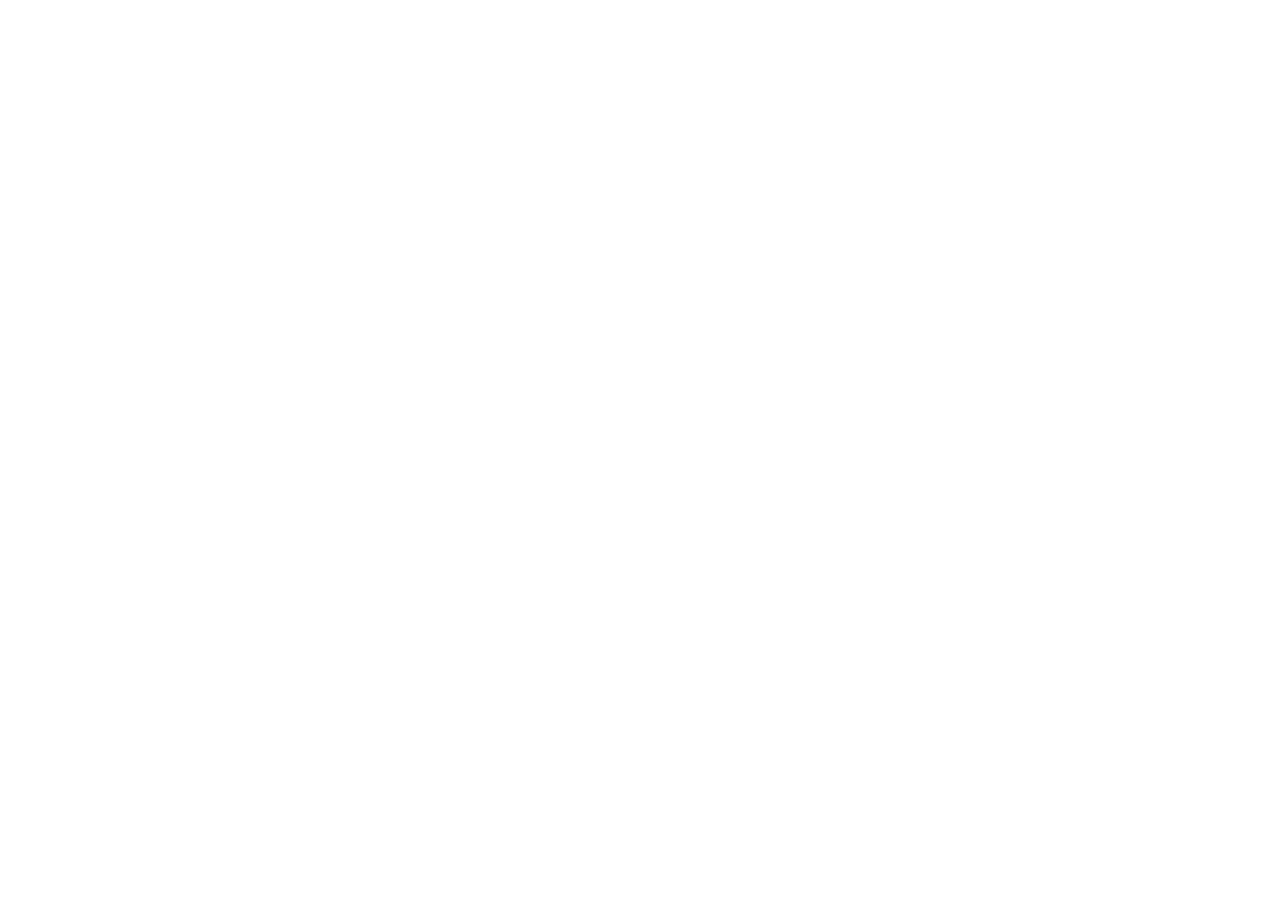
==== portfolio.html @ 70db29a9 "start1" ====
<!DOCTYPE html>
<html lang="en">
<head>
    <meta charset="UTF-8">
    <meta http-equiv="X-UA-Compatible" content="IE=edge">
    <meta name="viewport" content="width=device-width, initial-scale=1.0">
    <title>Document</title>
</head>
<body>
    
</body>
</html>
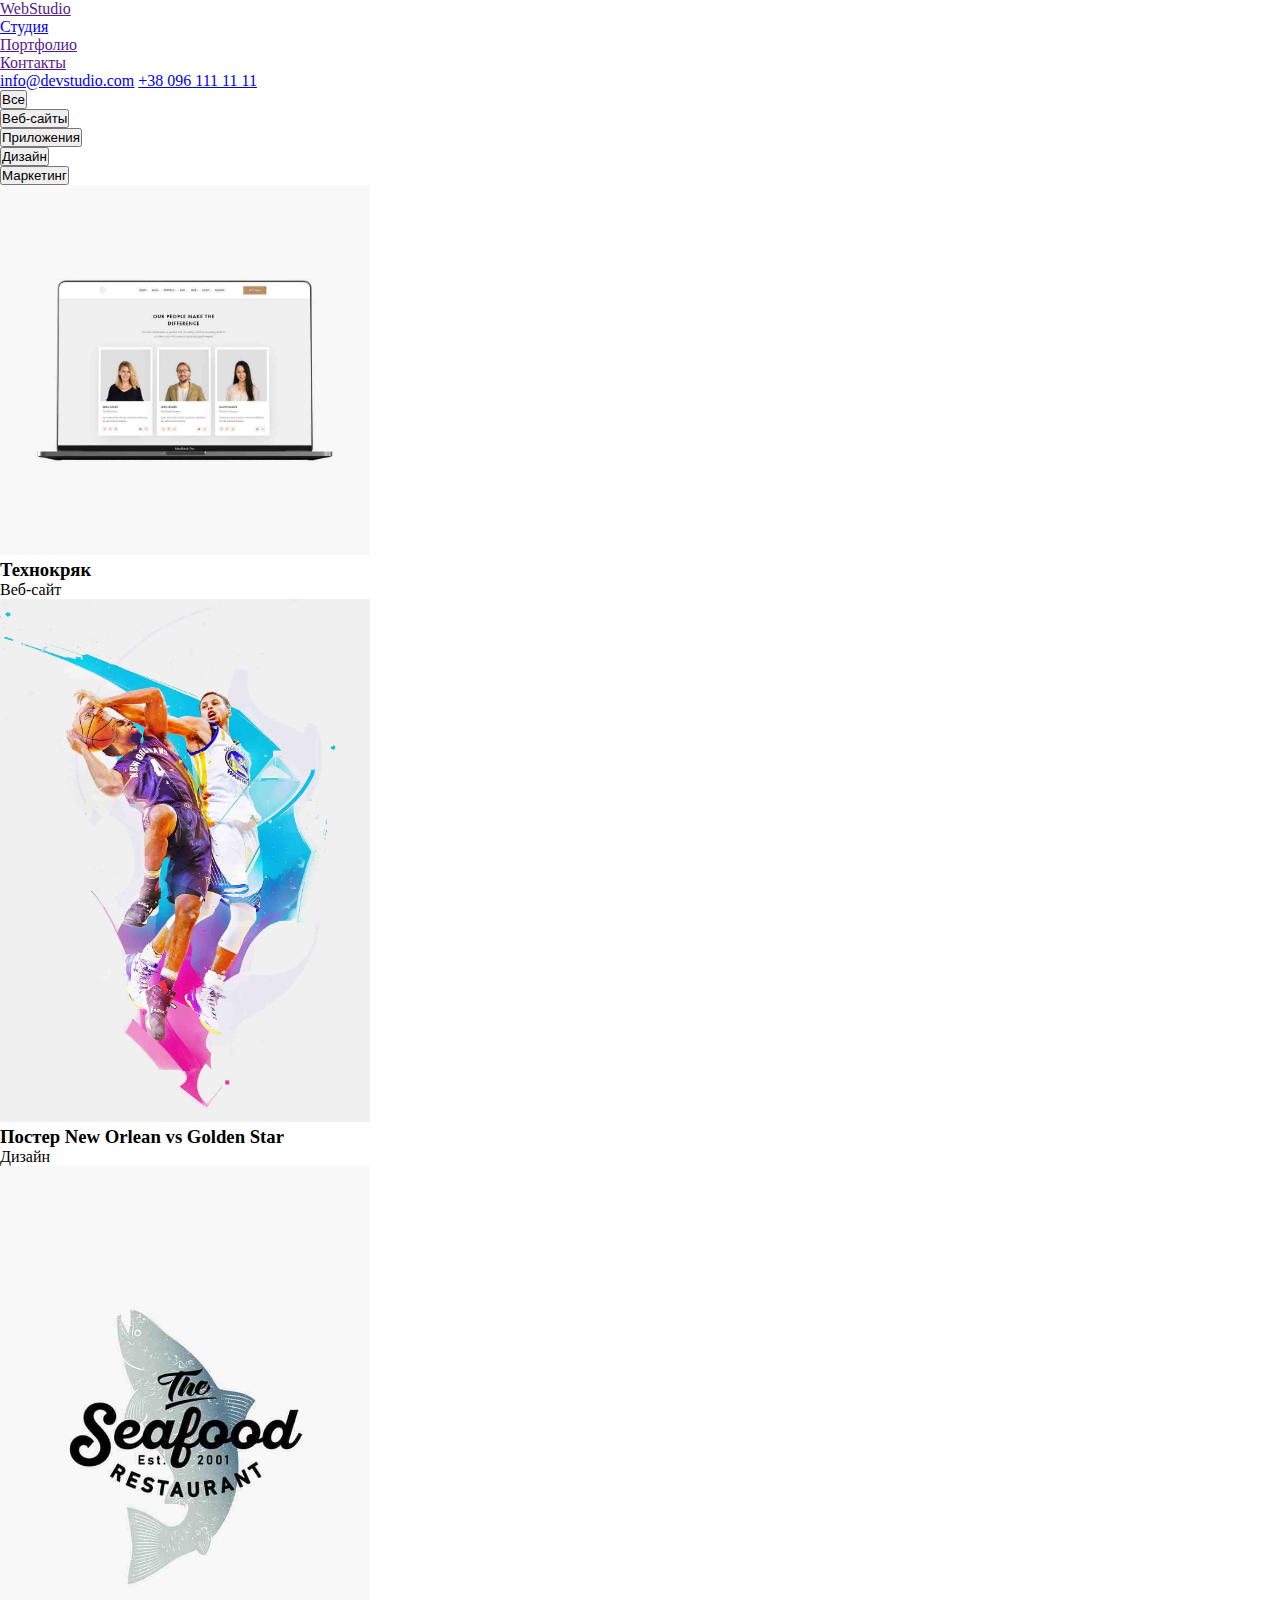
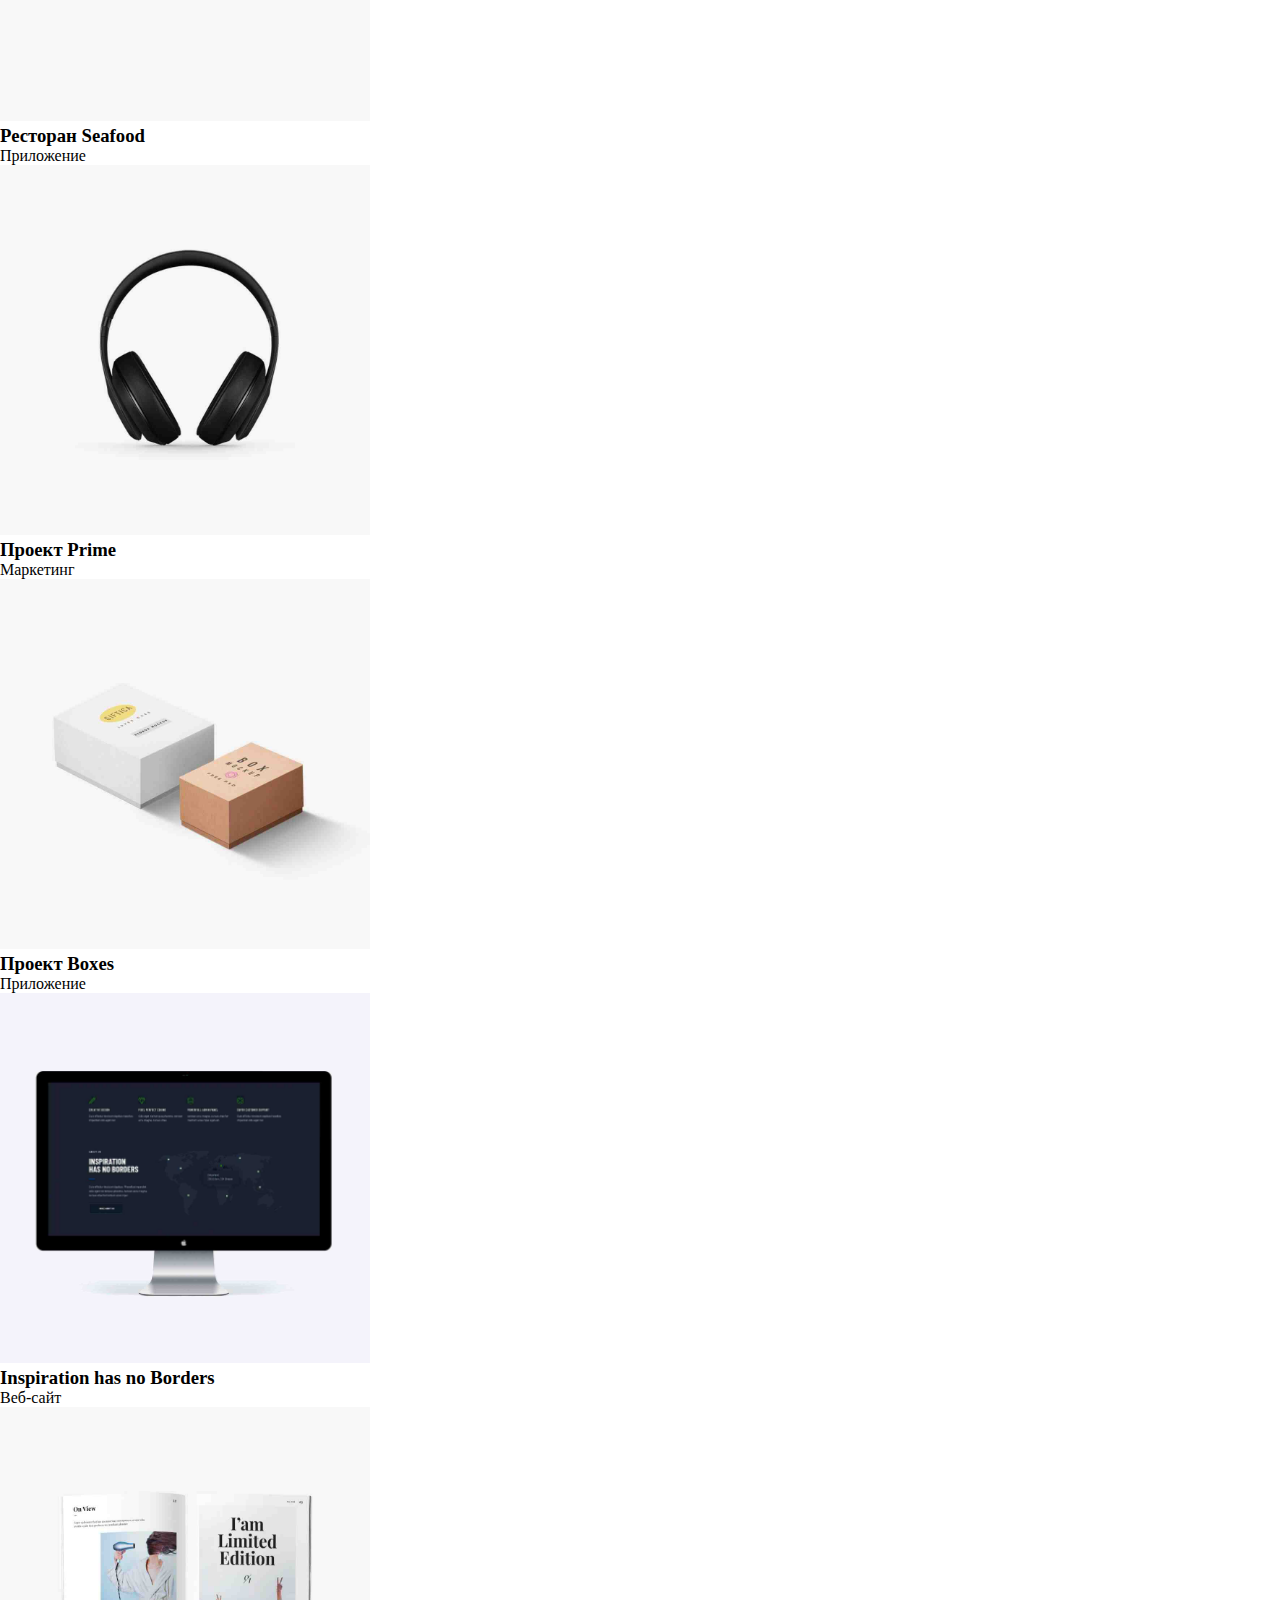
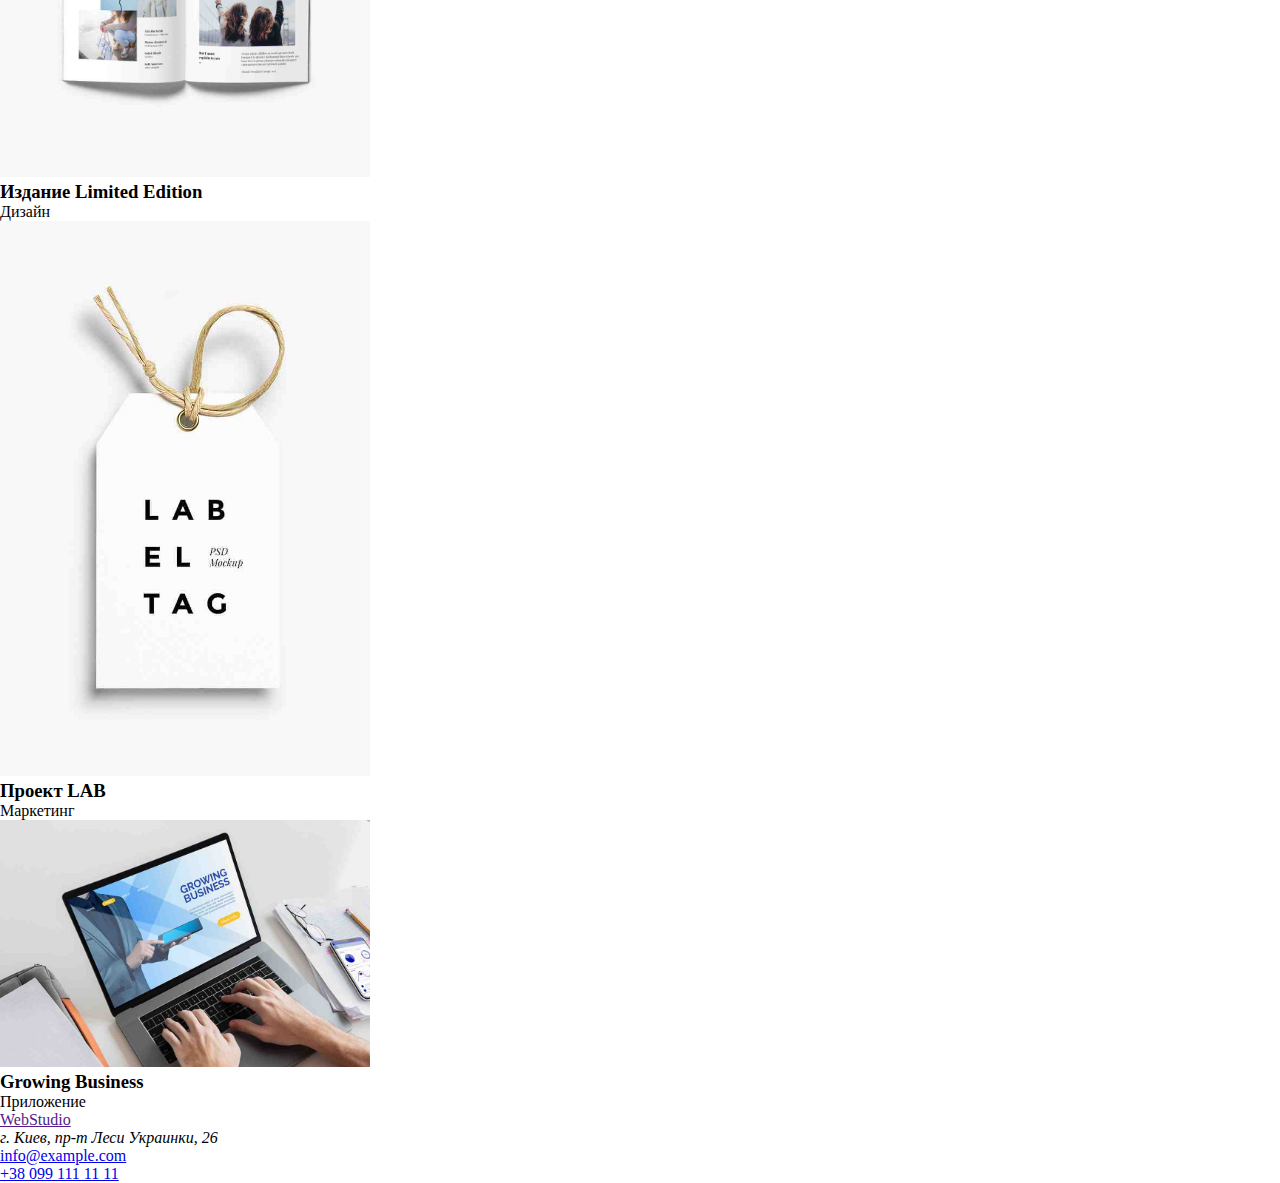
==== commit 22225736: "hw2" ====
--- a/portfolio.html
+++ b/portfolio.html
@@ -1,12 +1,59 @@
 <!DOCTYPE html>
 <html lang="en">
+
 <head>
     <meta charset="UTF-8">
     <meta http-equiv="X-UA-Compatible" content="IE=edge">
     <meta name="viewport" content="width=device-width, initial-scale=1.0">
-    <title>Document</title>
+    <title>Студия</title>
+    <link rel="stylesheet" href="./css/styles.css">
 </head>
+
 <body>
-    
+    <header>
+        <nav>
+            <a href="">WebStudio</a>
+            <ul>
+                <li><a href="index.html">Студия</a></li>
+                <li><a href="">Портфолио</a></li>
+                <li><a href="">Контакты</a></li>
+            </ul>
+        </nav>
+        <a href="mailto:info@devstudio.com">info@devstudio.com</a>
+        <a href="tel:+380991111111">+38 096 111 11 11</a>
+    </header>
+    <main>
+        <section class="portfolio">
+            <ul>
+                <li><button type="button">Все</button></li>
+                <li><button type="button">Веб-сайты</button></li>
+                <li><button type="button">Приложения</button></li>
+                <li><button type="button">Дизайн</button></li>
+                <li><button type="button">Маркетинг</button></li>
+            </ul>
+            <ul>
+                <li><img src="./images/port1.jpg" alt="" width="370px"><h3>Технокряк</h3><p>Веб-сайт</p></li>
+                <li><img src="./images/port2.jpg" alt="" width="370px"><h3>Постер New Orlean vs Golden Star</h3><p>Дизайн</p></li>
+                <li><img src="./images/port3.jpg" alt="" width="370px"><h3>Ресторан Seafood</h3><p>Приложение</p></li>
+                <li><img src="./images/port4.jpg" alt="" width="370px"><h3>Проект Prime</h3><p>Маркетинг</p></li>
+                <li><img src="./images/port5.jpg" alt="" width="370px"><h3>Проект Boxes</h3><p>Приложение</p></li>
+                <li><img src="./images/port6.jpg" alt="" width="370px"><h3>Inspiration has no Borders</h3><p>Веб-сайт</p></li>
+                <li><img src="./images/port7.jpg" alt="" width="370px"><h3>Издание Limited Edition</h3><p>Дизайн</p></li>
+                <li><img src="./images/port8.jpg" alt="" width="370px"><h3>Проект LAB</h3><p>Маркетинг</p></li>
+                <li><img src="./images/port9.jpg" alt="" width="370px"><h3>Growing Business</h3><p>Приложение</p></li>
+            </ul>
+        </section>
+    </main>
+    <footer>
+        <a href="">WebStudio</a>
+        <ul>
+            <li>
+                <address>г. Киев, пр-т Леси Украинки, 26</address>
+            </li>
+            <li><a href="mailto:info@example.com">info@example.com</a></li>
+            <li><a href="tel:+380991111111">+38 099 111 11 11</a></li>
+        </ul>
+    </footer>
 </body>
+
 </html>--- a/css/styles.css
+++ b/css/styles.css
@@ -0,0 +1,19 @@
+* {
+    margin: 0;
+    padding: 0;
+}
+
+/* цвет футера background: #2F303A;
+ */
+/* цвет основного блока #E5E5E5
+*/
+/* цвет хєдар #FFFFFF
+ */
+/*  цвет акцент #2196F3
+*/
+/* цвет заголовков #212121 */
+/* цвет текста background: #757575;
+ */
+/* цвет тексат два  */
+/* цвет почті и телефона rgba(255, 255, 255, 0.6) */
+/* цвет команды #F5F4FA */
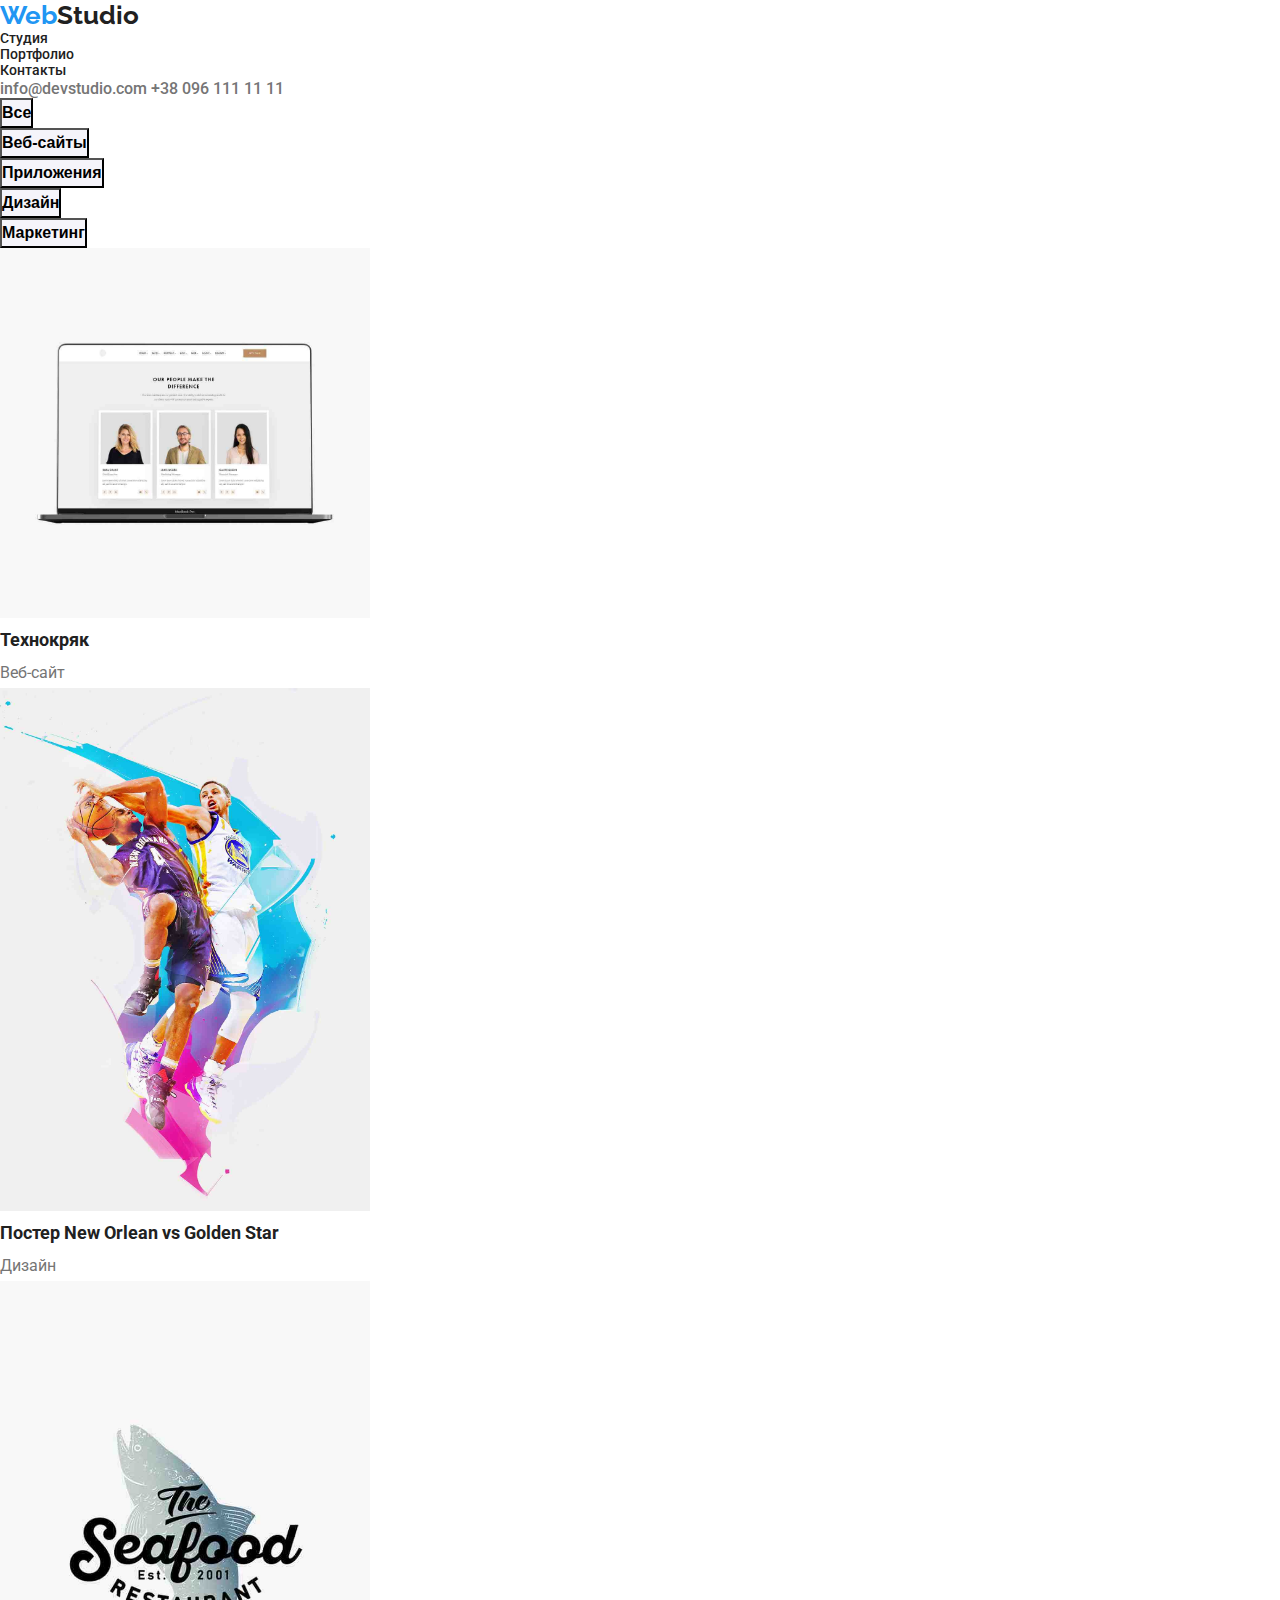
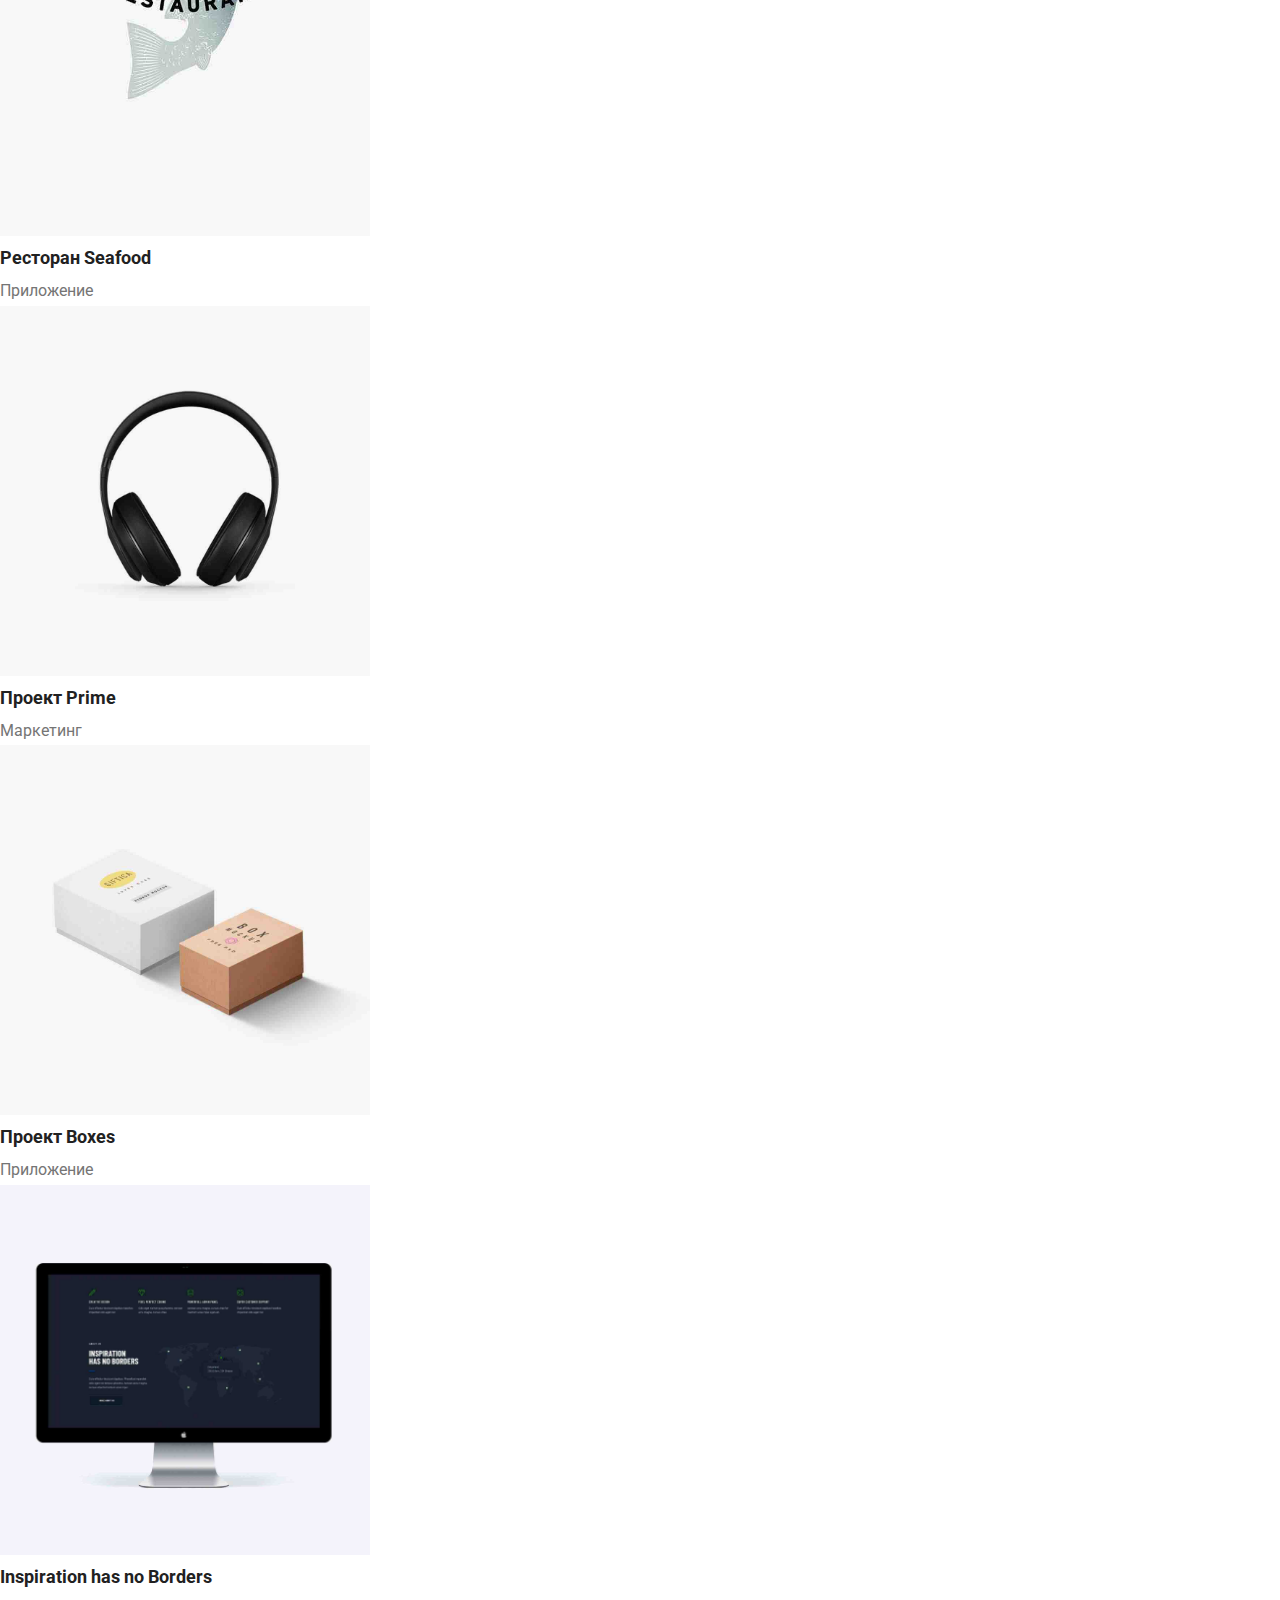
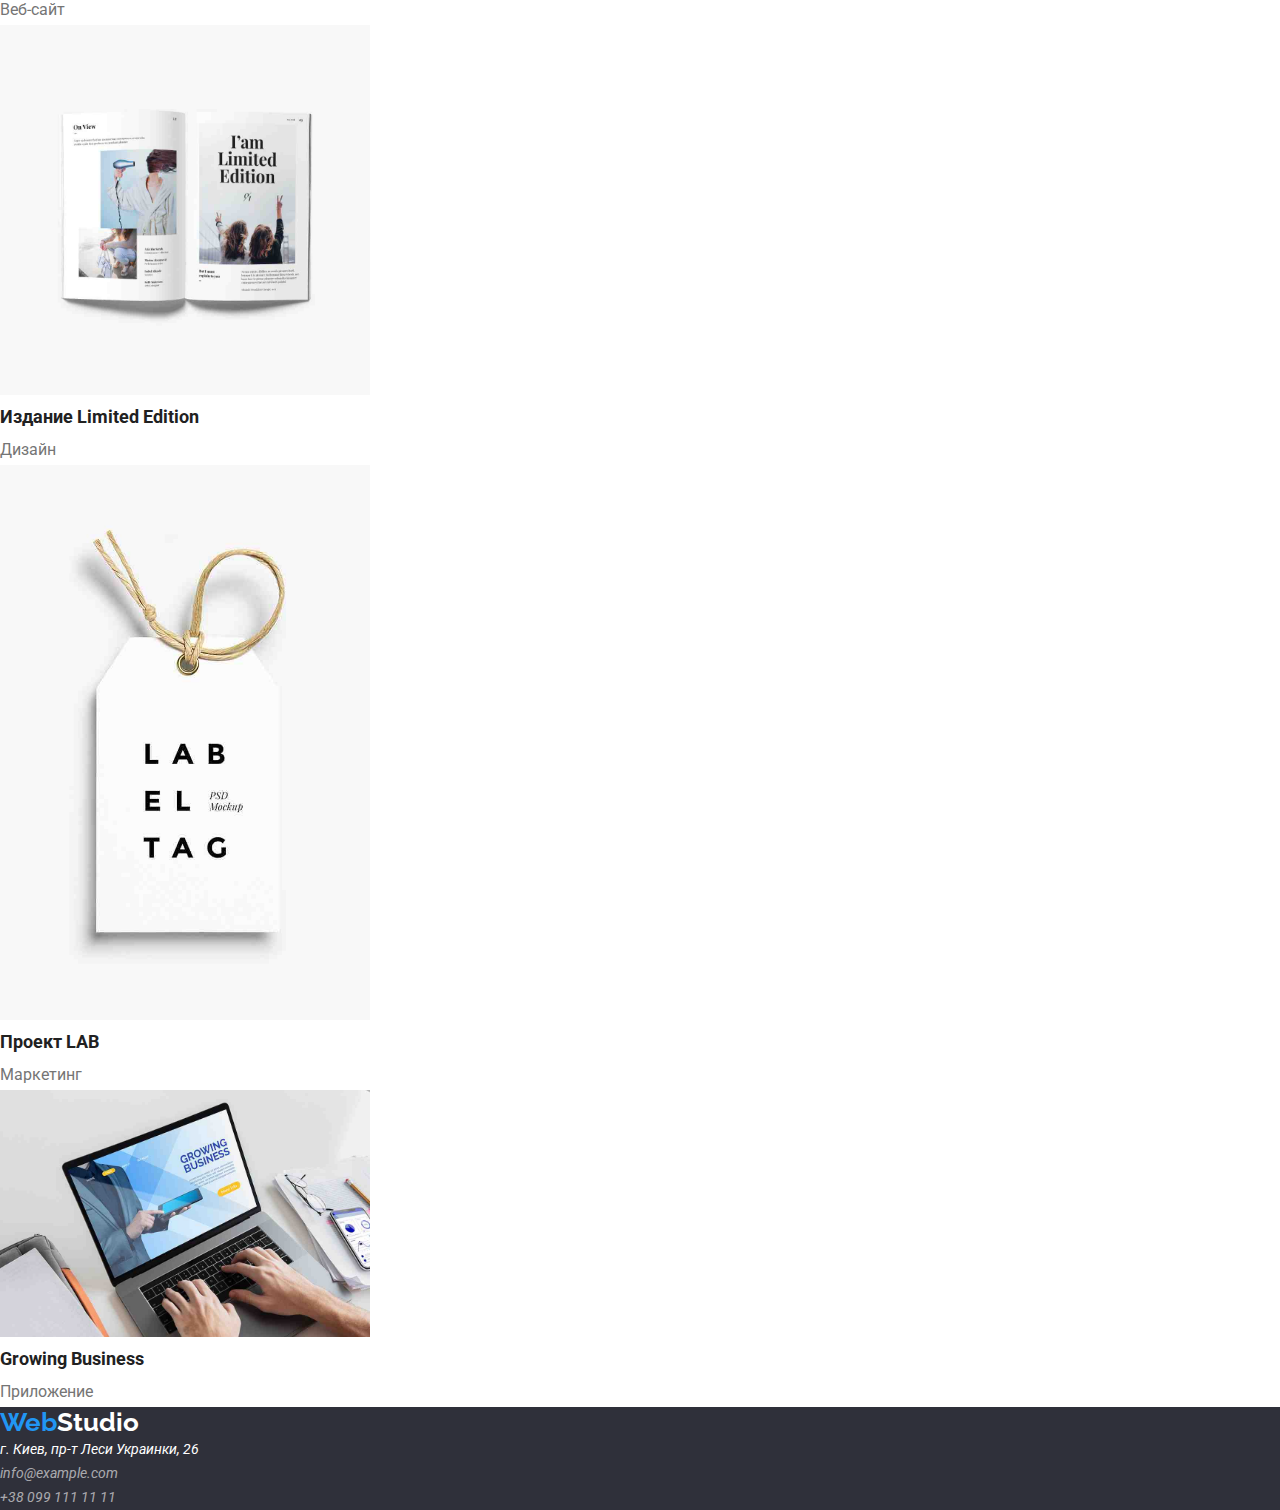
==== commit 344d6307: "version1(06112021)" ====
--- a/portfolio.html
+++ b/portfolio.html
@@ -6,14 +6,20 @@
     <meta http-equiv="X-UA-Compatible" content="IE=edge">
     <meta name="viewport" content="width=device-width, initial-scale=1.0">
     <title>Студия</title>
-    <link rel="stylesheet" href="./css/styles.css">
+    <link rel="preconnect" href="https://fonts.googleapis.com">
+    <link rel="preconnect" href="https://fonts.gstatic.com" crossorigin>
+    <link href="https://fonts.googleapis.com/css2?family=Raleway:wght@700&family=Roboto:wght@400;500;700;900&display=swap"
+        rel="stylesheet">
+    <link rel="stylesheet" href="css/styles.css">
+
 </head>
 
 <body>
-    <header>
-        <nav>
-            <a href="">WebStudio</a>
-            <ul>
+    <!-- Навбар -->
+    <header class="header">
+        <nav class="nav">
+            <a href="" class="logo">Web<span>Studio</span></a>
+            <ul class="list">
                 <li><a href="index.html">Студия</a></li>
                 <li><a href="">Портфолио</a></li>
                 <li><a href="">Контакты</a></li>
@@ -22,37 +28,49 @@
         <a href="mailto:info@devstudio.com">info@devstudio.com</a>
         <a href="tel:+380991111111">+38 096 111 11 11</a>
     </header>
-    <main>
-        <section class="portfolio">
-            <ul>
+    <!-- Основной контент -->
+    <main class="portfolio">
+        <!-- Секция Фильтр -->
+        <section class="filters">
+            <ul class="list">
                 <li><button type="button">Все</button></li>
                 <li><button type="button">Веб-сайты</button></li>
                 <li><button type="button">Приложения</button></li>
                 <li><button type="button">Дизайн</button></li>
                 <li><button type="button">Маркетинг</button></li>
-            </ul>
-            <ul>
-                <li><img src="./images/port1.jpg" alt="" width="370px"><h3>Технокряк</h3><p>Веб-сайт</p></li>
-                <li><img src="./images/port2.jpg" alt="" width="370px"><h3>Постер New Orlean vs Golden Star</h3><p>Дизайн</p></li>
-                <li><img src="./images/port3.jpg" alt="" width="370px"><h3>Ресторан Seafood</h3><p>Приложение</p></li>
-                <li><img src="./images/port4.jpg" alt="" width="370px"><h3>Проект Prime</h3><p>Маркетинг</p></li>
-                <li><img src="./images/port5.jpg" alt="" width="370px"><h3>Проект Boxes</h3><p>Приложение</p></li>
-                <li><img src="./images/port6.jpg" alt="" width="370px"><h3>Inspiration has no Borders</h3><p>Веб-сайт</p></li>
-                <li><img src="./images/port7.jpg" alt="" width="370px"><h3>Издание Limited Edition</h3><p>Дизайн</p></li>
-                <li><img src="./images/port8.jpg" alt="" width="370px"><h3>Проект LAB</h3><p>Маркетинг</p></li>
-                <li><img src="./images/port9.jpg" alt="" width="370px"><h3>Growing Business</h3><p>Приложение</p></li>
+            </ul> 
+        </section>
+        <!-- Раздел проэкты -->
+        <section class="projects">
+            <ul class="list">
+                <li><img src="./images/port1.jpg" alt="" width="370px"><h3 class="section-title">Технокряк</h3><p>Веб-сайт</p></li>
+                <li><img src="./images/port2.jpg" alt="" width="370px"><h3 class="section-title">Постер New Orlean vs Golden Star</h3><p>Дизайн</p></li>
+                <li><img src="./images/port3.jpg" alt="" width="370px"><h3 class="section-title">Ресторан Seafood</h3><p>Приложение</p></li>
+                <li><img src="./images/port4.jpg" alt="" width="370px"><h3 class="section-title">Проект Prime</h3><p>Маркетинг</p></li>
+                <li><img src="./images/port5.jpg" alt="" width="370px"><h3 class="section-title">Проект Boxes</h3><p>Приложение</p></li>
+                <li><img src="./images/port6.jpg" alt="" width="370px"><h3 class="section-title">Inspiration has no Borders</h3><p>Веб-сайт</p></li>
+                <li><img src="./images/port7.jpg" alt="" width="370px"><h3 class="section-title">Издание Limited Edition</h3><p>Дизайн</p></li>
+                <li><img src="./images/port8.jpg" alt="" width="370px"><h3 class="section-title">Проект LAB</h3><p>Маркетинг</p></li>
+                <li><img src="./images/port9.jpg" alt="" width="370px"><h3 class="section-title">Growing Business</h3><p>Приложение</p></li>
             </ul>
         </section>
     </main>
-    <footer>
-        <a href="">WebStudio</a>
-        <ul>
-            <li>
-                <address>г. Киев, пр-т Леси Украинки, 26</address>
-            </li>
-            <li><a href="mailto:info@example.com">info@example.com</a></li>
-            <li><a href="tel:+380991111111">+38 099 111 11 11</a></li>
-        </ul>
+    <!-- Подвал -->
+    <footer class="footer">
+        <a href="" class="logo">Web<span>Studio</span></a>
+        <address>
+            <ul class="list">
+                <li>
+                    <p>г. Киев, пр-т Леси Украинки, 26</p>
+                </li>
+                <li>
+                    <a href="mailto:info@example.com">info@example.com</a>
+                </li>
+                <li>
+                    <a href="tel:+380991111111">+38 099 111 11 11</a>
+                </li>
+            </ul>
+        </address>
     </footer>
 </body>
 
--- a/css/styles.css
+++ b/css/styles.css
@@ -3,17 +3,219 @@
     padding: 0;
 }
 
-/* цвет футера background: #2F303A;
- */
-/* цвет основного блока #E5E5E5
-*/
-/* цвет хєдар #FFFFFF
- */
-/*  цвет акцент #2196F3
-*/
-/* цвет заголовков #212121 */
-/* цвет текста background: #757575;
- */
-/* цвет тексат два  */
-/* цвет почті и телефона rgba(255, 255, 255, 0.6) */
-/* цвет команды #F5F4FA */
+body {
+    font-family: 'Roboto','Raleway';
+    color: var(--primary-text-color);
+    font-weight: 400;
+}
+
+a {
+    text-decoration: none;
+}
+
+.button {
+    cursor: pointer;
+}
+
+.list {
+    list-style: none;
+}
+
+:root {
+    /* цве основного текста */
+    --primary-text-color: #757575;
+
+    /* цвет заголовков */
+    --title-text-color: #212121;
+
+    /* цвет фона подвала */
+    --foot-color: #2F303A;
+
+    /*Цвет фона основного контента  */
+    --bg-main-color: #E5E5E5;
+
+    /* Цвет фона навбара */
+    --bg-nav-color:#FFFFFF;
+
+    /*  цвет акцент #296F3
+    */
+    --accent-color:#2196F3;
+
+    /* цвет почты и телефона rgba(255, 255, 255, 0.6) */
+    --contact-color:rgba(255, 255, 255, 0.6);
+
+    /* цвет команды и фильтр кнопок #F5F4FA */
+    --filter-color:#F5F4FA;
+}
+
+/* Навбар */
+/* logo */
+.logo {
+    font-family: 'Raleway';
+    font-weight: bold;
+    font-size: 26px;
+    line-height: 1.192;
+}
+
+.header .logo {
+    color: var(--accent-color);
+}
+
+.header .logo span {
+    color: var(--title-text-color);
+}
+
+.nav {
+    background-color: var(--bg-nav-color);
+}
+
+.list a {
+    color: var(--title-text-color);
+}
+
+.list a:hover, .list a:focus {
+    color: var(--accent-color);
+}
+
+.header > a {
+    color: var(--primary-text-color);
+    font-weight: 500;
+    line-height: 0.875;
+}
+
+.header .list {
+    font-weight: 500;
+    font-size: 14px;
+    line-height: 1.14;
+}
+
+.header > a:hover, .header > a:focus {
+    color: var(--accent-color);
+}
+
+/* main */
+/* hero */
+.hero {
+    background-color: var(--foot-color);
+    color: var(--bg-nav-color);
+}
+
+.hero > button {
+    background-color: var(--accent-color);
+    color: var(--bg-nav-color);
+    font-weight: bold;
+    font-size: 16px;
+    line-height: 1.875;
+}
+
+.hero h1 {
+    font-weight: 900;
+    text-transform: uppercase;
+    font-size: 44px;
+    line-height: 1.36;
+}
+
+/* Особенности */
+.peculiarities h3 {
+    color: var(--title-text-color);
+    text-transform: uppercase;
+    font-weight: bold;
+    font-size: 14px;
+    line-height: 1.14;
+}
+
+.peculiarities p {
+    line-height: 1.71;
+}
+
+/* Чем мы занимаемся */
+.doing h2 {
+    color: var(--title-text-color);
+    font-weight: bold;
+    font-size: 36px;
+    line-height: 1.16;
+}
+
+/* Наша команда */
+.our_team {
+    background-color: var(--filter-color);
+}
+
+.our_team h2 {
+    font-weight: bold;
+    color: var(--title-text-color);
+    font-size: 36px;
+    line-height: 1.16;
+}
+
+.our_team h3 {
+    font-weight: 500;
+    color: var(--title-text-color);
+    font-size: 16px;
+    line-height: 1.18;
+}
+
+.our_team p {
+    font-size: 16px;
+    line-height: 1.18;
+}
+
+/* Подвал */
+.footer {
+    background-color: var(--foot-color);
+}
+
+.footer .logo {
+    color: var(--accent-color);
+}
+
+.footer .logo span {
+    color: var(--bg-nav-color);
+}
+
+.footer p {
+    color: var(--bg-nav-color);
+    font-size: 14px;
+    line-height: 1.71;
+}
+
+.footer .list a {
+    color: var(--contact-color);
+    font-size: 14px;
+    line-height: 1.71;
+}
+
+.footer .list a:hover, .footer .list a:focus {
+    color: var(--accent-color);
+}
+
+/* Портфолио */
+.filters > a {
+    color: var(--title-text-color);
+}
+
+.filters button {
+    background-color: var(--filter-color);
+    font-weight: bold;
+    font-size: 16px;
+    line-height: 1.625;
+}
+
+.filters button:hover, .filters button:focus {
+    color: var(--bg-nav-color);
+    background-color: var(--accent-color);
+}
+
+/* ПроектЫ */
+.projects h3 {
+    color: var(--title-text-color);
+    font-weight: 700;
+    font-size: 18px;
+    line-height: 2;
+}
+
+.projects p {
+    font-weight: 400;
+    font-size: 16px;
+    line-height: 1.87;
+}
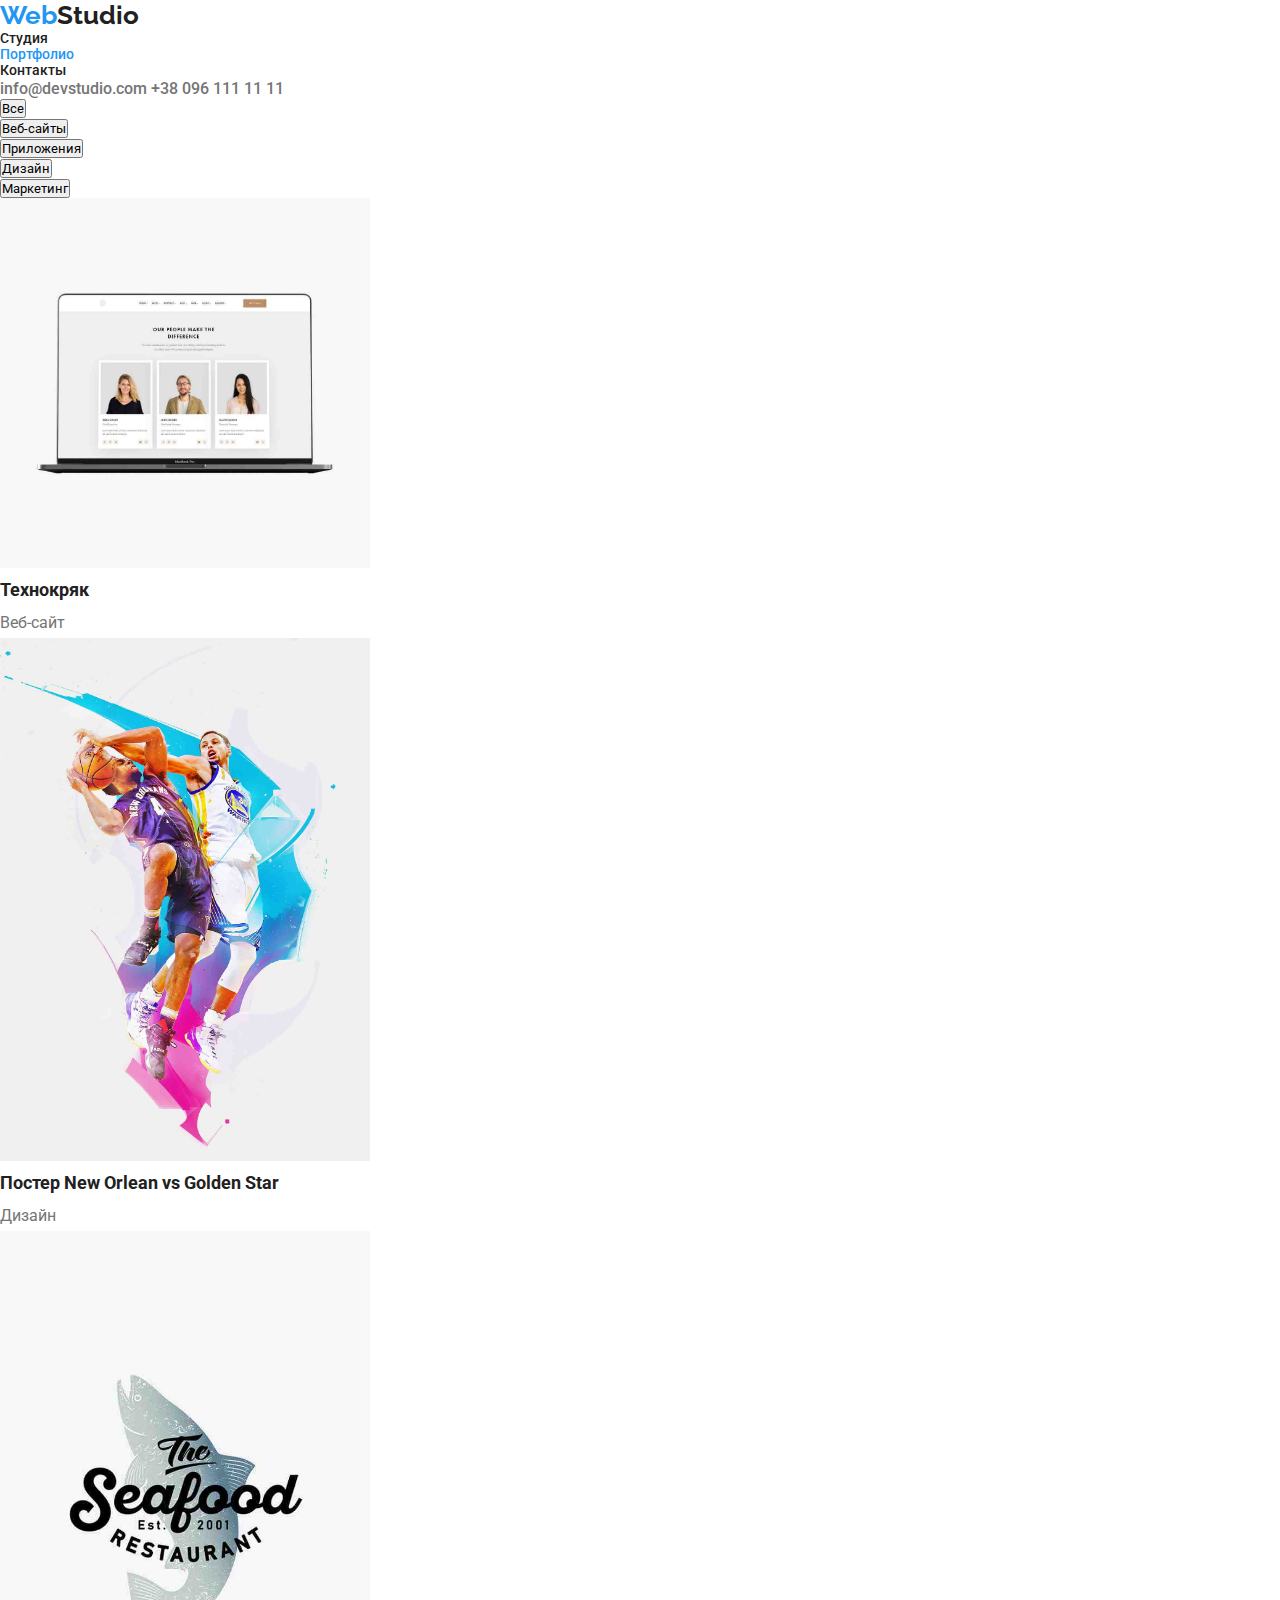
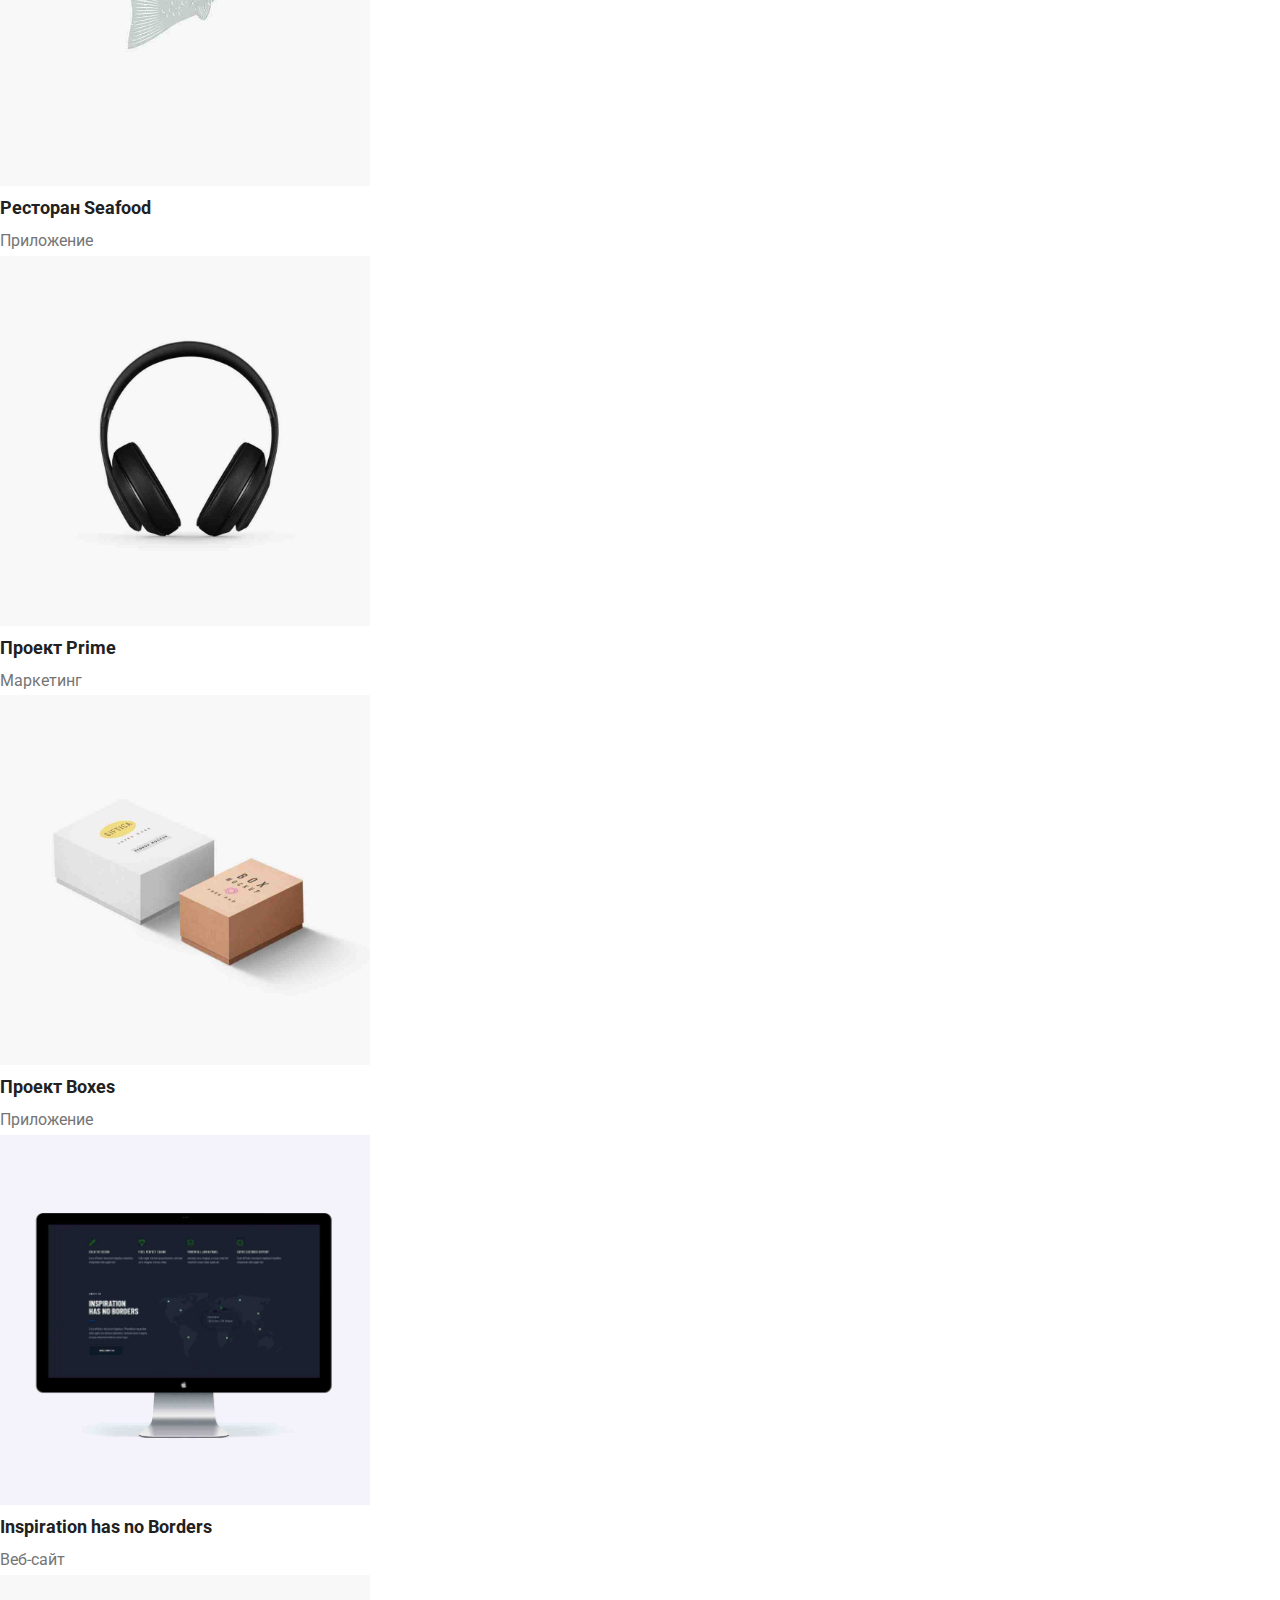
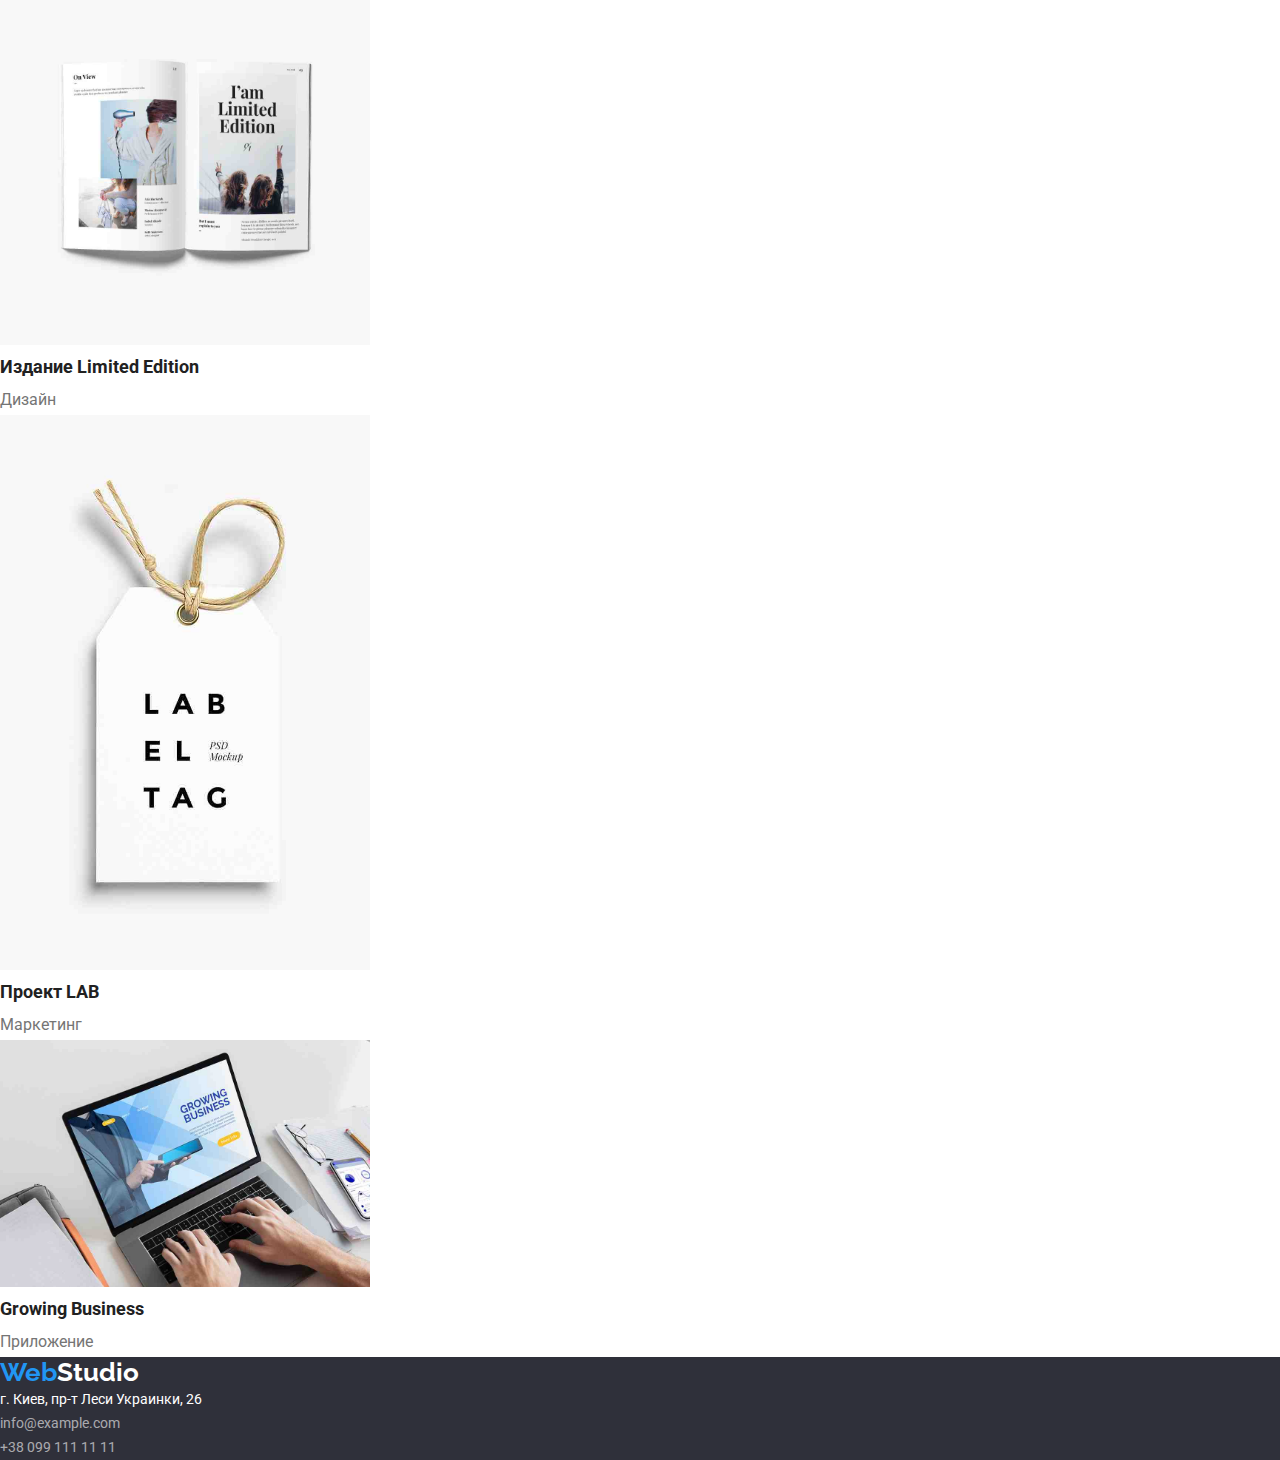
==== commit 9880ee2a: "version2(08112021" ====
--- a/portfolio.html
+++ b/portfolio.html
@@ -18,56 +18,58 @@
     <!-- Навбар -->
     <header class="header">
         <nav class="nav">
-            <a href="" class="logo">Web<span>Studio</span></a>
+            <a href="index.html" class="logo">Web<span>Studio</span></a>
             <ul class="list">
-                <li><a href="index.html">Студия</a></li>
-                <li><a href="">Портфолио</a></li>
-                <li><a href="">Контакты</a></li>
+                <li><a href="index.html" class="list-title">Студия</a></li>
+                <li><a href="portfolio.html" class="active list-title">Портфолио</a></li>
+                <li><a href="" class="list-title">Контакты</a></li>
             </ul>
         </nav>
-        <a href="mailto:info@devstudio.com">info@devstudio.com</a>
-        <a href="tel:+380991111111">+38 096 111 11 11</a>
+        <a href="mailto:info@devstudio.com" class="info">info@devstudio.com</a>
+        <a href="tel:+380991111111" class="info">+38 096 111 11 11</a>
     </header>
     <!-- Основной контент -->
     <main class="portfolio">
-        <!-- Секция Фильтр -->
-        <section class="filters">
-            <ul class="list">
-                <li><button type="button">Все</button></li>
-                <li><button type="button">Веб-сайты</button></li>
-                <li><button type="button">Приложения</button></li>
-                <li><button type="button">Дизайн</button></li>
-                <li><button type="button">Маркетинг</button></li>
-            </ul> 
-        </section>
-        <!-- Раздел проэкты -->
-        <section class="projects">
-            <ul class="list">
-                <li><img src="./images/port1.jpg" alt="" width="370px"><h3 class="section-title">Технокряк</h3><p>Веб-сайт</p></li>
-                <li><img src="./images/port2.jpg" alt="" width="370px"><h3 class="section-title">Постер New Orlean vs Golden Star</h3><p>Дизайн</p></li>
-                <li><img src="./images/port3.jpg" alt="" width="370px"><h3 class="section-title">Ресторан Seafood</h3><p>Приложение</p></li>
-                <li><img src="./images/port4.jpg" alt="" width="370px"><h3 class="section-title">Проект Prime</h3><p>Маркетинг</p></li>
-                <li><img src="./images/port5.jpg" alt="" width="370px"><h3 class="section-title">Проект Boxes</h3><p>Приложение</p></li>
-                <li><img src="./images/port6.jpg" alt="" width="370px"><h3 class="section-title">Inspiration has no Borders</h3><p>Веб-сайт</p></li>
-                <li><img src="./images/port7.jpg" alt="" width="370px"><h3 class="section-title">Издание Limited Edition</h3><p>Дизайн</p></li>
-                <li><img src="./images/port8.jpg" alt="" width="370px"><h3 class="section-title">Проект LAB</h3><p>Маркетинг</p></li>
-                <li><img src="./images/port9.jpg" alt="" width="370px"><h3 class="section-title">Growing Business</h3><p>Приложение</p></li>
-            </ul>
-        </section>
+        <section class="main">
+            <!-- Секция Фильтр -->
+            <section class="filters">
+                <ul class="list">
+                    <li><button type="button">Все</button></li>
+                    <li><button type="button">Веб-сайты</button></li>
+                    <li><button type="button">Приложения</button></li>
+                    <li><button type="button">Дизайн</button></li>
+                    <li><button type="button">Маркетинг</button></li>
+                </ul> 
+            </section>
+            <!-- Раздел проэкты -->
+            <section class="projects">
+                <ul class="list">
+                    <li><img src="./images/port1.jpg" alt="web-site" width="370"><h3 class="section-title">Технокряк</h3><p class="project-text">Веб-сайт</p></li>
+                    <li><img src="./images/port2.jpg" alt="design" width="370"><h3 class="section-title">Постер New Orlean vs Golden Star</h3><p class="project-text">Дизайн</p></li>
+                    <li><img src="./images/port3.jpg" alt="app" width="370"><h3 class="section-title">Ресторан Seafood</h3><p class="project-text">Приложение</p></li>
+                    <li><img src="./images/port4.jpg" alt="marketing" width="370"><h3 class="section-title">Проект Prime</h3><p class="project-text">Маркетинг</p></li>
+                    <li><img src="./images/port5.jpg" alt="app" width="370"><h3 class="section-title">Проект Boxes</h3><p class="project-text">Приложение</p></li>
+                    <li><img src="./images/port6.jpg" alt="web-site" width="370"><h3 class="section-title">Inspiration has no Borders</h3><p class="project-text">Веб-сайт</p></li>
+                    <li><img src="./images/port7.jpg" alt="design" width="370"><h3 class="section-title">Издание Limited Edition</h3><p class="project-text">Дизайн</p></li>
+                    <li><img src="./images/port8.jpg" alt="marketing" width="370"><h3 class="section-title">Проект LAB</h3><p class="project-text">Маркетинг</p></li>
+                    <li><img src="./images/port9.jpg" alt="app" width="370"><h3 class="section-title">Growing Business</h3><p class="project-text">Приложение</p></li>
+                </ul>
+            </section>
+        </section>   
     </main>
     <!-- Подвал -->
     <footer class="footer">
-        <a href="" class="logo">Web<span>Studio</span></a>
+        <a href="index.html" class="logo">Web<span>Studio</span></a>
         <address>
             <ul class="list">
                 <li>
-                    <p>г. Киев, пр-т Леси Украинки, 26</p>
+                    <p class="list-text">г. Киев, пр-т Леси Украинки, 26</p>
                 </li>
                 <li>
-                    <a href="mailto:info@example.com">info@example.com</a>
+                    <a href="mailto:info@example.com" class="info">info@example.com</a>
                 </li>
                 <li>
-                    <a href="tel:+380991111111">+38 099 111 11 11</a>
+                    <a href="tel:+380991111111" class="info">+38 099 111 11 11</a>
                 </li>
             </ul>
         </address>
--- a/css/styles.css
+++ b/css/styles.css
@@ -4,7 +4,7 @@
 }
 
 body {
-    font-family: 'Roboto','Raleway';
+    font-family: Roboto, sans-serif;
     color: var(--primary-text-color);
     font-weight: 400;
 }
@@ -13,8 +13,9 @@
     text-decoration: none;
 }
 
-.button {
+button {
     cursor: pointer;
+    font-family: inherit;
 }
 
 .list {
@@ -69,15 +70,15 @@
     background-color: var(--bg-nav-color);
 }
 
-.list a {
-    color: var(--title-text-color);
-}
-
-.list a:hover, .list a:focus {
-    color: var(--accent-color);
-}
-
-.header > a {
+.list-title {
+    color: var(--title-text-color);
+}
+
+.list a:hover, .list a:focus, .list .active {
+    color: var(--accent-color);
+}
+
+.header > .info {
     color: var(--primary-text-color);
     font-weight: 500;
     line-height: 0.875;
@@ -100,7 +101,7 @@
     color: var(--bg-nav-color);
 }
 
-.hero > button {
+.hero > .button {
     background-color: var(--accent-color);
     color: var(--bg-nav-color);
     font-weight: bold;
@@ -108,7 +109,7 @@
     line-height: 1.875;
 }
 
-.hero h1 {
+.hero-title {
     font-weight: 900;
     text-transform: uppercase;
     font-size: 44px;
@@ -116,7 +117,7 @@
 }
 
 /* Особенности */
-.peculiarities h3 {
+.peculiarities-title {
     color: var(--title-text-color);
     text-transform: uppercase;
     font-weight: bold;
@@ -124,12 +125,12 @@
     line-height: 1.14;
 }
 
-.peculiarities p {
+.peculiarities-text {
     line-height: 1.71;
 }
 
 /* Чем мы занимаемся */
-.doing h2 {
+.doing-title {
     color: var(--title-text-color);
     font-weight: bold;
     font-size: 36px;
@@ -137,25 +138,25 @@
 }
 
 /* Наша команда */
-.our_team {
+.our-team {
     background-color: var(--filter-color);
 }
 
-.our_team h2 {
+.our-team-title {
     font-weight: bold;
     color: var(--title-text-color);
     font-size: 36px;
     line-height: 1.16;
 }
 
-.our_team h3 {
+.our-team .list-title {
     font-weight: 500;
     color: var(--title-text-color);
     font-size: 16px;
     line-height: 1.18;
 }
 
-.our_team p {
+.our-team .list-text {
     font-size: 16px;
     line-height: 1.18;
 }
@@ -173,13 +174,17 @@
     color: var(--bg-nav-color);
 }
 
-.footer p {
+.footer .list {
+    font-style: normal;
+}
+
+.footer .list-text {
     color: var(--bg-nav-color);
     font-size: 14px;
     line-height: 1.71;
 }
 
-.footer .list a {
+.footer .info {
     color: var(--contact-color);
     font-size: 14px;
     line-height: 1.71;
@@ -190,11 +195,7 @@
 }
 
 /* Портфолио */
-.filters > a {
-    color: var(--title-text-color);
-}
-
-.filters button {
+.filters .button {
     background-color: var(--filter-color);
     font-weight: bold;
     font-size: 16px;
@@ -207,14 +208,14 @@
 }
 
 /* ПроектЫ */
-.projects h3 {
+.projects .section-title {
     color: var(--title-text-color);
     font-weight: 700;
     font-size: 18px;
     line-height: 2;
 }
 
-.projects p {
+.project-text {
     font-weight: 400;
     font-size: 16px;
     line-height: 1.87;
